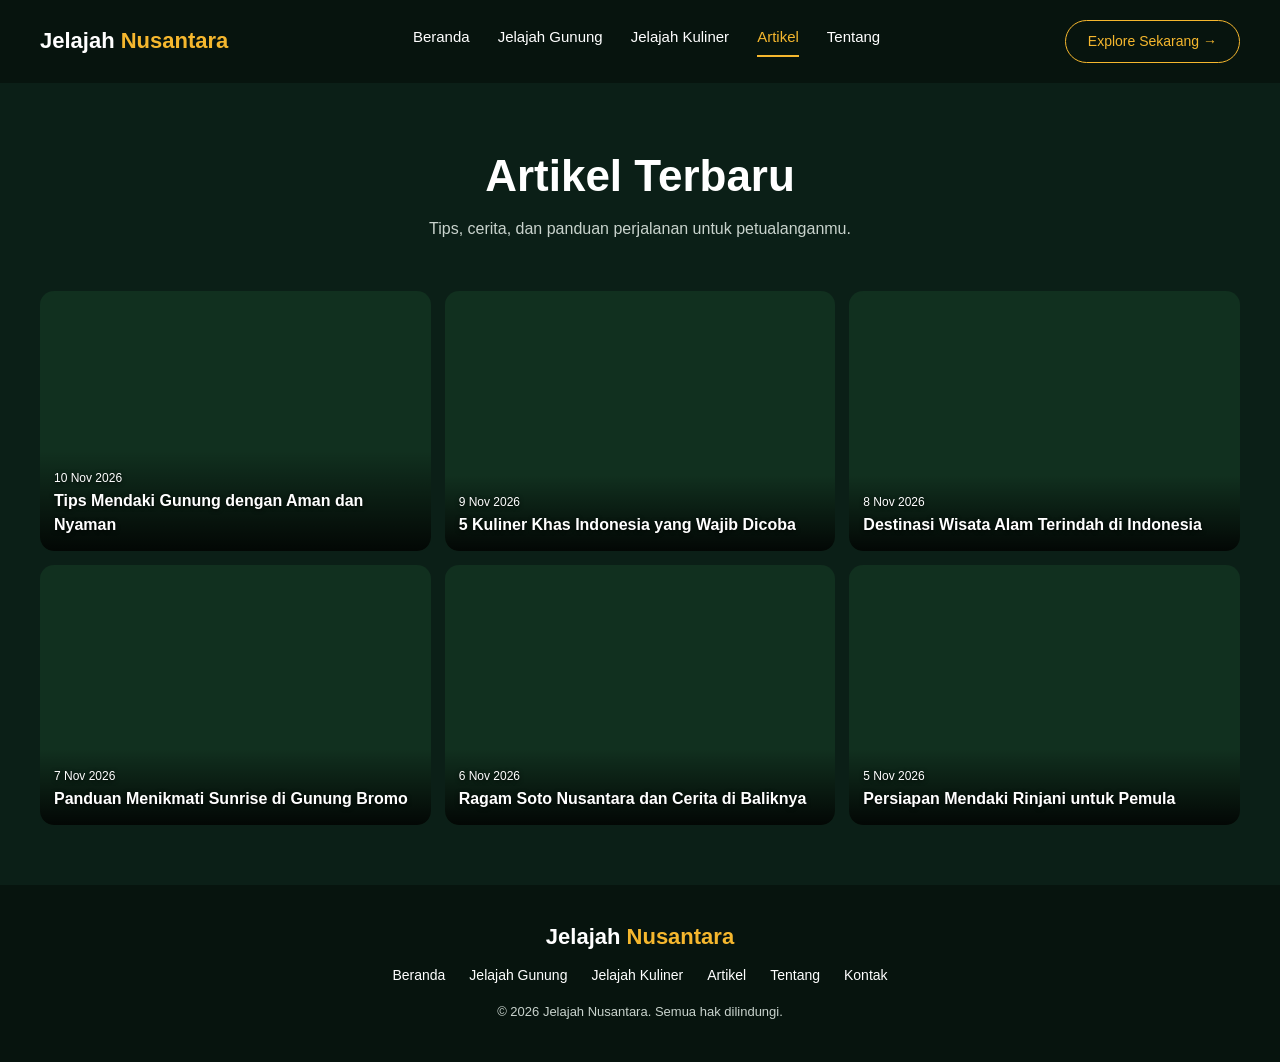
==== artikel.html @ 93f6101e "Add files via upload" ====
<!DOCTYPE html>
<html lang="id">
<head>
  <meta charset="UTF-8">
  <meta name="viewport" content="width=device-width, initial-scale=1.0">
  <title>Artikel - Jelajah Nusantara</title>
  <link rel="stylesheet" href="style.css">
</head>
<body>

  <!-- NAVBAR -->
  <header class="navbar navbar-solid">
    <a href="index.html" class="logo">Jelajah <span>Nusantara</span></a>
    <nav>
      <a href="index.html">Beranda</a>
      <a href="gunung.html">Jelajah Gunung</a>
      <a href="kuliner.html">Jelajah Kuliner</a>
      <a href="artikel.html" class="active">Artikel</a>
      <a href="tentang.html">Tentang</a>
    </nav>
    <a href="artikel.html" class="btn-outline">Explore Sekarang →</a>
  </header>

  <!-- JUDUL HALAMAN -->
  <section class="page-hero">
    <h1>Artikel Terbaru</h1>
    <p>Tips, cerita, dan panduan perjalanan untuk petualanganmu.</p>
  </section>

  <!-- DAFTAR ARTIKEL -->
  <section class="page-section">
    <div class="cards cards-grid">

      <div class="card" style="background-image:url('images/artikel1.jpg')">
        <div class="card-info">
          <small>10 Nov 2026</small>
          <h3>Tips Mendaki Gunung dengan Aman dan Nyaman</h3>
        </div>
      </div>

      <div class="card" style="background-image:url('images/artikel2.jpg')">
        <div class="card-info">
          <small>9 Nov 2026</small>
          <h3>5 Kuliner Khas Indonesia yang Wajib Dicoba</h3>
        </div>
      </div>

      <div class="card" style="background-image:url('images/artikel3.jpg')">
        <div class="card-info">
          <small>8 Nov 2026</small>
          <h3>Destinasi Wisata Alam Terindah di Indonesia</h3>
        </div>
      </div>

      <div class="card" style="background-image:url('images/bromo.jpg')">
        <div class="card-info">
          <small>7 Nov 2026</small>
          <h3>Panduan Menikmati Sunrise di Gunung Bromo</h3>
        </div>
      </div>

      <div class="card" style="background-image:url('images/soto.jpg')">
        <div class="card-info">
          <small>6 Nov 2026</small>
          <h3>Ragam Soto Nusantara dan Cerita di Baliknya</h3>
        </div>
      </div>

      <div class="card" style="background-image:url('images/rinjani.jpg')">
        <div class="card-info">
          <small>5 Nov 2026</small>
          <h3>Persiapan Mendaki Rinjani untuk Pemula</h3>
        </div>
      </div>

    </div>
  </section>

  <!-- FOOTER -->
  <footer class="footer">
    <div class="logo">Jelajah <span>Nusantara</span></div>
    <nav>
      <a href="index.html">Beranda</a>
      <a href="gunung.html">Jelajah Gunung</a>
      <a href="kuliner.html">Jelajah Kuliner</a>
      <a href="artikel.html">Artikel</a>
      <a href="tentang.html">Tentang</a>
      <a href="#kontak.html">Kontak</a>
    </nav>
    <p>© 2026 Jelajah Nusantara. Semua hak dilindungi.</p>
  </footer>

</body>
</html>
---- style.css ----
/* ===== RESET & WARNA ===== */
* { margin: 0; padding: 0; box-sizing: border-box; }

:root {
  --bg: #0b1f17;
  --bg-card: #11301f;
  --kuning: #f5b72e;
  --putih: #ffffff;
  --abu: #c9d3cd;
}

body {
  font-family: 'Segoe UI', Arial, sans-serif;
  background: var(--bg);
  color: var(--putih);
  line-height: 1.5;
}

a { color: inherit; text-decoration: none; }

/* ===== NAVBAR ===== */
.navbar {
  position: absolute;
  top: 0; left: 0; right: 0;
  z-index: 10;
  display: flex;
  align-items: center;
  justify-content: space-between;
  padding: 20px 40px;
}

.logo {
  font-size: 22px;
  font-weight: 800;
  line-height: 1.1;
}
.logo span { color: var(--kuning); }

.navbar nav { display: flex; gap: 28px; }
.navbar nav a { font-size: 15px; padding-bottom: 6px; }
.navbar nav a.active,
.navbar nav a:hover {
  color: var(--kuning);
  border-bottom: 2px solid var(--kuning);
}

.btn-outline {
  border: 1.5px solid var(--kuning);
  color: var(--kuning);
  padding: 10px 22px;
  border-radius: 30px;
  font-size: 14px;
}
.btn-outline:hover { background: var(--kuning); color: #000; }

/* ===== HERO ===== */
.hero {
  min-height: 520px;
  padding: 150px 20px 60px;
  text-align: center;
  background:
    linear-gradient(to bottom, rgba(0,0,0,.35), var(--bg)),
    url('images/hero.jpg') center / cover no-repeat;
}

.hero-sub {
  font-family: Georgia, serif;
  font-style: italic;
  font-size: 30px;
  color: var(--kuning);
}

.hero h1 {
  font-size: 64px;
  font-weight: 800;
  margin: 6px 0 14px;
}

.hero-desc {
  max-width: 560px;
  margin: 0 auto 28px;
  font-size: 17px;
}

.search-box {
  display: flex;
  max-width: 480px;
  margin: 0 auto;
  background: #fff;
  border-radius: 40px;
  overflow: hidden;
}
.search-box input {
  flex: 1;
  border: none;
  padding: 16px 22px;
  font-size: 15px;
  outline: none;
}
.search-box button {
  border: none;
  background: var(--kuning);
  padding: 0 28px;
  font-weight: 700;
  cursor: pointer;
}

/* ===== KARTU PINTASAN ===== */
.shortcuts {
  display: grid;
  grid-template-columns: repeat(5, 1fr);
  gap: 16px;
  padding: 0 40px;
  margin-top: -40px;
  position: relative;
  z-index: 5;
}
.shortcut {
  background: rgba(17, 48, 31, .9);
  border: 1px solid rgba(255,255,255,.15);
  border-radius: 14px;
  padding: 22px 10px;
  text-align: center;
  font-weight: 600;
}
.shortcut:hover { border-color: var(--kuning); color: var(--kuning); }

/* ===== JUDUL SECTION ===== */
.section-head {
  display: flex;
  justify-content: space-between;
  align-items: flex-end;
  margin-bottom: 18px;
}
.section-head h2 { font-size: 26px; }
.section-head p { font-size: 13px; color: var(--abu); }
.section-head > a {
  color: var(--kuning);
  font-size: 13px;
  font-weight: 600;
  white-space: nowrap;
}

/* ===== KARTU GAMBAR ===== */
.cards {
  display: grid;
  grid-template-columns: repeat(3, 1fr);
  gap: 14px;
}
.card {
  height: 200px;
  border-radius: 14px;
  background-color: var(--bg-card);
  background-size: cover;
  background-position: center;
  display: flex;
  align-items: flex-end;
  overflow: hidden;
  transition: transform .2s;
}
.card:hover { transform: translateY(-4px); }

.card-info {
  width: 100%;
  padding: 14px;
  background: linear-gradient(to top, rgba(0,0,0,.85), transparent);
}
.card-info small { color: var(--abu); font-size: 12px; }
.card-info h3 { font-size: 16px; }
.card-info span { color: var(--kuning); font-size: 13px; }

/* ===== DUA KOLOM ===== */
.two-col {
  display: grid;
  grid-template-columns: 1fr 1fr;
  gap: 40px;
  padding: 50px 40px 20px;
}

/* ===== ARTIKEL + CTA ===== */
.article-row {
  display: grid;
  grid-template-columns: 2.4fr 1fr;
  gap: 30px;
  padding: 30px 40px 50px;
}

.cta {
  background: linear-gradient(135deg, #1d5a35, #0f3a22);
  border-radius: 18px;
  padding: 30px 24px;
  align-self: stretch;
}
.cta h3 { font-size: 26px; margin-bottom: 12px; }
.cta p { font-size: 14px; color: var(--abu); margin-bottom: 20px; }

.btn-yellow {
  display: inline-block;
  background: var(--kuning);
  color: #000;
  font-weight: 700;
  padding: 12px 24px;
  border-radius: 30px;
}

/* ===== PITA INFO ===== */
.info-strip {
  display: flex;
  justify-content: space-around;
  align-items: center;
  gap: 20px;
  padding: 30px 40px;
  background: #0f3a22;
  font-size: 14px;
}
.slogan {
  font-family: Georgia, serif;
  font-style: italic;
  font-size: 24px;
  color: var(--kuning);
}

/* ===== FOOTER ===== */
.footer {
  text-align: center;
  padding: 40px 20px;
  background: #07140e;
}
.footer nav {
  display: flex;
  justify-content: center;
  flex-wrap: wrap;
  gap: 24px;
  margin: 16px 0;
  font-size: 14px;
}
.footer nav a:hover { color: var(--kuning); }
.footer p { font-size: 13px; color: var(--abu); }

/* ===== HP / LAYAR KECIL ===== */
@media (max-width: 900px) {
  .navbar { flex-wrap: wrap; gap: 10px; padding: 16px 20px; }
  .navbar nav { gap: 14px; flex-wrap: wrap; }
  .hero h1 { font-size: 40px; }
  .shortcuts { grid-template-columns: repeat(2, 1fr); padding: 0 20px; }
  .two-col, .article-row { grid-template-columns: 1fr; padding-left: 20px; padding-right: 20px; }
  .cards { grid-template-columns: 1fr; }
    .info-strip { flex-direction: column; text-align: center; }
}
 /* ===== HALAMAN DALAM ===== */
.navbar-solid {
  position: relative;
  background: #07140e;
}

.page-hero {
  text-align: center;
  padding: 60px 20px 30px;
}
.page-hero h1 { font-size: 44px; }
.page-hero p { color: var(--abu); margin-top: 8px; }

.page-section { padding: 20px 40px 60px; }

.cards-grid { grid-template-columns: repeat(3, 1fr); }
.cards-grid .card { height: 260px; }

/* Teks di kartu lebih terbaca */
.card-info small,
.card-info h3,
.card-info span {
  text-shadow: 0 1px 4px rgba(0,0,0,.9);
}
.card-info small { color: #fff; }

@media (max-width: 900px) {
  .page-section { padding: 20px; }
  .cards-grid { grid-template-columns: 1fr; }
}
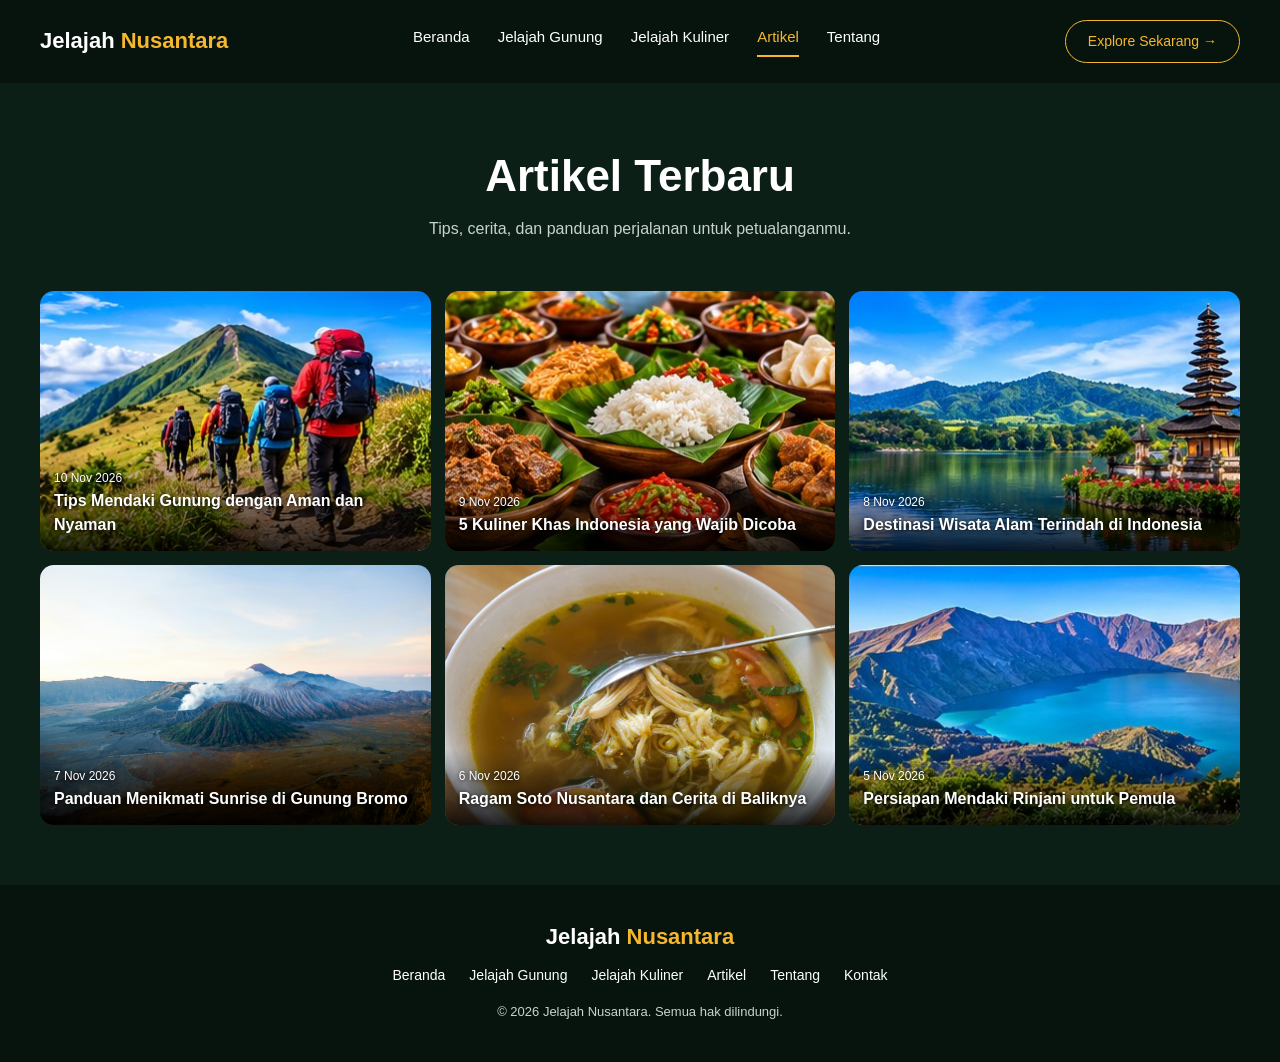
==== commit 46a34cb7: "Add script tag for menu.js in artikel.html" ====
--- a/artikel.html
+++ b/artikel.html
@@ -89,6 +89,6 @@
     </nav>
     <p>© 2026 Jelajah Nusantara. Semua hak dilindungi.</p>
   </footer>
-
+  <script src="menu.js"></script>
 </body>
 </html>
